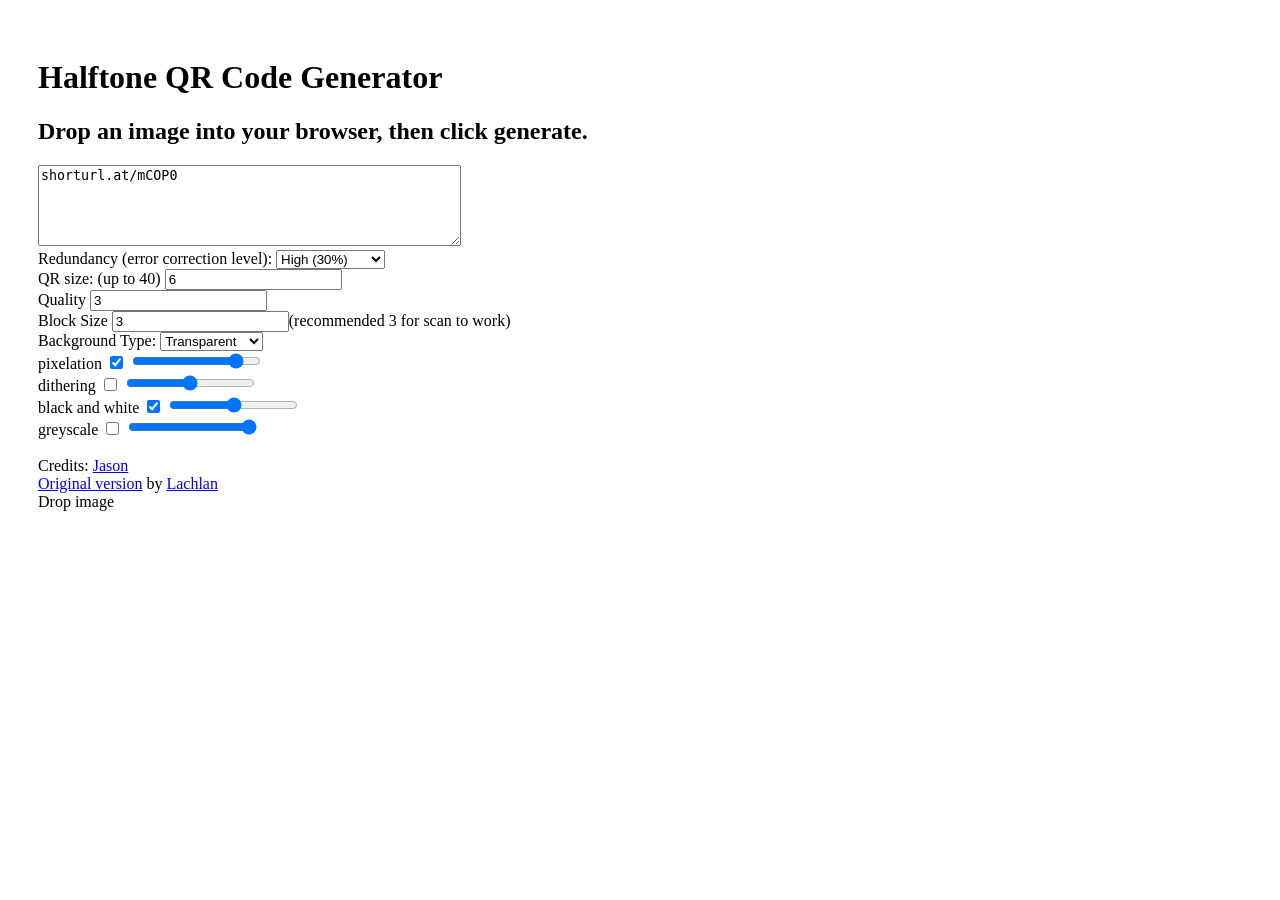
==== index.html @ eebf9cba "Bundle Croppie locally, update README and LICENSE - Vendor Croppie 2.6.4 (JS, CSS, MIT license) into" ====
<!DOCTYPE html>
<html>
  <head>
    <meta name="viewport" content="width=device-width, initial-scale=1.0" />
    <title>Halftone QR Code Generator</title>
    <script src="./public/jquery-2.1.1.js"></script>
    <script src="./public/croppie.min.js"></script>
    <script src="./public/qrcodenew.js"></script>
    <script src="./public/halftoneqr2.js"></script>
    <link
      rel="stylesheet"
      href="./public/croppie.min.css"
    />
    <style>
      body {
        padding: 30px;
      }
      .options {
        width: 50%;
      }
      #crop {
        width: 100%;
        max-width: 100%;
      }
      .cr-boundary {
        max-width: 100%;
      }
      .display {
        width: 50%;
      }
      .row {
        display: flex;
      }
      canvas {
        margin: 30px;
        display: block;
        box-shadow: 0px solid transparent;
        image-rendering: -webkit-crisp-edges;
        image-rendering: crisp-edges;
        max-width: 100%;
        max-height: 100vh;
        image-rendering: pixelated;
      }
    </style>
    <link rel="stylesheet" href="./public/style.css" />
  </head>
  <body>
    <div class="row">
      <div class="options">
        <h1>Halftone QR Code Generator</h1>
        <h2>Drop an image into your browser, then click generate.</h2>
        <textarea id="input" cols="50" rows="5">shorturl.at/mCOP0</textarea
        ><br />
        Redundancy (error correction level):
        <select id="error_level">
          <option value="L">Low (7%)</option>
          <option value="M">Medium (15%)</option>
          <option value="Q">Quartile (25%)</option>
          <option value="H" selected>High (30%)</option> </select
        ><br />
        QR size: (up to 40)
        <input type="text" id="size" value="6" />
        <br />
        Quality
        <input type="text" id="quality" value="3" />
        <br />Block Size
        <input type="text" id="block-size" value="3" />(recommended 3 for scan
        to work) <br />Background Type:
        <select id="background">
          <option value="trans">Transparent</option>
          <option value="noise">Noise</option
          ><option value="large">Noise (Large)</option>
        </select>
        <br />
        pixelation
        <input type="checkbox" id="pixelate" checked />
        <input
          type="range"
          min="0"
          max="100"
          value="85"
          class="slider"
          id="pixelation"
        /><br />
        dithering
        <input type="checkbox" id="should-dither" />
        <input
          type="range"
          min="0"
          max="255"
          value="127"
          class="slider"
          id="dither"
        />
        <br />
        black and white
        <input type="checkbox" id="blacknwhite" checked />
        <input
          type="range"
          min="0"
          max="255"
          value="127"
          class="slider"
          id="contrast"
        />
        <br />
        greyscale
        <input type="checkbox" id="should-greyscale" />
        <input
          type="range"
          min="0"
          max="100"
          value="100"
          class="slider"
          id="greyscale"
        />
        <div id="crop"></div>
        <!-- <input type="button" id="go" value="Generate" /><br /> -->
      </div>
      <div class="display">
        <a
          id="download"
          href="about:blank"
          download="qr.png"
          target="_blank"
          title="Download QR Code"
          ><canvas id="output"></canvas
        ></a>
      </div>
    </div>
    <br />
    Credits:
    <a href="https://github.com/nythrox" target="_blank">Jason</a>
    <br />
    <a href="https://jsfiddle.net/lachlan/r8qWV/" target="_blank"> Original version</a> by
    <a href="http://lach.la" target="_blank">Lachlan</a>

    <div id="overlay">Drop image</div>
  </body>
</html>
---- public/croppie.min.css ----
.croppie-container{width:100%;height:100%}.croppie-container .cr-image{z-index:-1;position:absolute;top:0;left:0;transform-origin:0 0;max-height:none;max-width:none}.croppie-container .cr-boundary{position:relative;overflow:hidden;margin:0 auto;z-index:1;width:100%;height:100%}.croppie-container .cr-resizer,.croppie-container .cr-viewport{position:absolute;border:2px solid #fff;margin:auto;top:0;bottom:0;right:0;left:0;box-shadow:0 0 2000px 2000px rgba(0,0,0,.5);z-index:0}.croppie-container .cr-resizer{z-index:2;box-shadow:none;pointer-events:none}.croppie-container .cr-resizer-horisontal,.croppie-container .cr-resizer-vertical{position:absolute;pointer-events:all}.croppie-container .cr-resizer-horisontal::after,.croppie-container .cr-resizer-vertical::after{display:block;position:absolute;box-sizing:border-box;border:1px solid #000;background:#fff;width:10px;height:10px;content:''}.croppie-container .cr-resizer-vertical{bottom:-5px;cursor:row-resize;width:100%;height:10px}.croppie-container .cr-resizer-vertical::after{left:50%;margin-left:-5px}.croppie-container .cr-resizer-horisontal{right:-5px;cursor:col-resize;width:10px;height:100%}.croppie-container .cr-resizer-horisontal::after{top:50%;margin-top:-5px}.croppie-container .cr-original-image{display:none}.croppie-container .cr-vp-circle{border-radius:50%}.croppie-container .cr-overlay{z-index:1;position:absolute;cursor:move;touch-action:none}.croppie-container .cr-slider-wrap{width:75%;margin:15px auto;text-align:center}.croppie-result{position:relative;overflow:hidden}.croppie-result img{position:absolute}.croppie-container .cr-image,.croppie-container .cr-overlay,.croppie-container .cr-viewport{-webkit-transform:translateZ(0);-moz-transform:translateZ(0);-ms-transform:translateZ(0);transform:translateZ(0)}.cr-slider{-webkit-appearance:none;width:300px;max-width:100%;padding-top:8px;padding-bottom:8px;background-color:transparent}.cr-slider::-webkit-slider-runnable-track{width:100%;height:3px;background:rgba(0,0,0,.5);border:0;border-radius:3px}.cr-slider::-webkit-slider-thumb{-webkit-appearance:none;border:none;height:16px;width:16px;border-radius:50%;background:#ddd;margin-top:-6px}.cr-slider:focus{outline:0}.cr-slider::-moz-range-track{width:100%;height:3px;background:rgba(0,0,0,.5);border:0;border-radius:3px}.cr-slider::-moz-range-thumb{border:none;height:16px;width:16px;border-radius:50%;background:#ddd;margin-top:-6px}.cr-slider:-moz-focusring{outline:1px solid #fff;outline-offset:-1px}.cr-slider::-ms-track{width:100%;height:5px;background:0 0;border-color:transparent;border-width:6px 0;color:transparent}.cr-slider::-ms-fill-lower{background:rgba(0,0,0,.5);border-radius:10px}.cr-slider::-ms-fill-upper{background:rgba(0,0,0,.5);border-radius:10px}.cr-slider::-ms-thumb{border:none;height:16px;width:16px;border-radius:50%;background:#ddd;margin-top:1px}.cr-slider:focus::-ms-fill-lower{background:rgba(0,0,0,.5)}.cr-slider:focus::-ms-fill-upper{background:rgba(0,0,0,.5)}.cr-rotate-controls{position:absolute;bottom:5px;left:5px;z-index:1}.cr-rotate-controls button{border:0;background:0 0}.cr-rotate-controls i:before{display:inline-block;font-style:normal;font-weight:900;font-size:22px}.cr-rotate-l i:before{content:'↺'}.cr-rotate-r i:before{content:'↻'}
/*# sourceMappingURL=croppie.min.css.map */
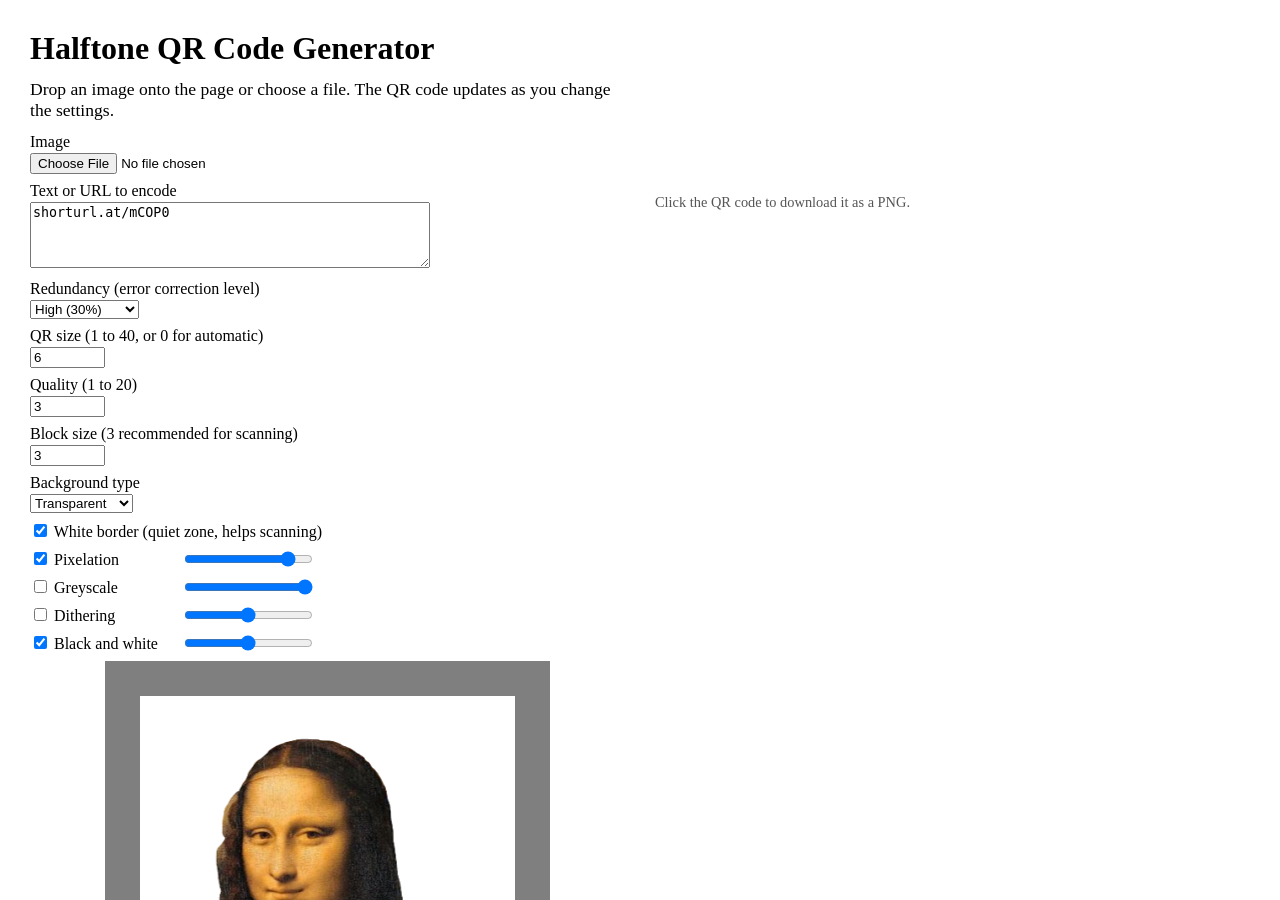
==== commit 038cf192: "Fix rendering bugs, add error handling, remove jQuery and dead code Bugs: - Greyscale now processes " ====
--- a/index.html
+++ b/index.html
@@ -1,140 +1,12 @@
 <!DOCTYPE html>
-<html>
+<html lang="en">
   <head>
-    <meta name="viewport" content="width=device-width, initial-scale=1.0" />
+    <meta charset="utf-8" />
     <title>Halftone QR Code Generator</title>
-    <script src="./public/jquery-2.1.1.js"></script>
-    <script src="./public/croppie.min.js"></script>
-    <script src="./public/qrcodenew.js"></script>
-    <script src="./public/halftoneqr2.js"></script>
-    <link
-      rel="stylesheet"
-      href="./public/croppie.min.css"
-    />
-    <style>
-      body {
-        padding: 30px;
-      }
-      .options {
-        width: 50%;
-      }
-      #crop {
-        width: 100%;
-        max-width: 100%;
-      }
-      .cr-boundary {
-        max-width: 100%;
-      }
-      .display {
-        width: 50%;
-      }
-      .row {
-        display: flex;
-      }
-      canvas {
-        margin: 30px;
-        display: block;
-        box-shadow: 0px solid transparent;
-        image-rendering: -webkit-crisp-edges;
-        image-rendering: crisp-edges;
-        max-width: 100%;
-        max-height: 100vh;
-        image-rendering: pixelated;
-      }
-    </style>
-    <link rel="stylesheet" href="./public/style.css" />
+    <!-- The app lives in public/ (also the Firebase Hosting root). -->
+    <meta http-equiv="refresh" content="0; url=public/index.html" />
   </head>
   <body>
-    <div class="row">
-      <div class="options">
-        <h1>Halftone QR Code Generator</h1>
-        <h2>Drop an image into your browser, then click generate.</h2>
-        <textarea id="input" cols="50" rows="5">shorturl.at/mCOP0</textarea
-        ><br />
-        Redundancy (error correction level):
-        <select id="error_level">
-          <option value="L">Low (7%)</option>
-          <option value="M">Medium (15%)</option>
-          <option value="Q">Quartile (25%)</option>
-          <option value="H" selected>High (30%)</option> </select
-        ><br />
-        QR size: (up to 40)
-        <input type="text" id="size" value="6" />
-        <br />
-        Quality
-        <input type="text" id="quality" value="3" />
-        <br />Block Size
-        <input type="text" id="block-size" value="3" />(recommended 3 for scan
-        to work) <br />Background Type:
-        <select id="background">
-          <option value="trans">Transparent</option>
-          <option value="noise">Noise</option
-          ><option value="large">Noise (Large)</option>
-        </select>
-        <br />
-        pixelation
-        <input type="checkbox" id="pixelate" checked />
-        <input
-          type="range"
-          min="0"
-          max="100"
-          value="85"
-          class="slider"
-          id="pixelation"
-        /><br />
-        dithering
-        <input type="checkbox" id="should-dither" />
-        <input
-          type="range"
-          min="0"
-          max="255"
-          value="127"
-          class="slider"
-          id="dither"
-        />
-        <br />
-        black and white
-        <input type="checkbox" id="blacknwhite" checked />
-        <input
-          type="range"
-          min="0"
-          max="255"
-          value="127"
-          class="slider"
-          id="contrast"
-        />
-        <br />
-        greyscale
-        <input type="checkbox" id="should-greyscale" />
-        <input
-          type="range"
-          min="0"
-          max="100"
-          value="100"
-          class="slider"
-          id="greyscale"
-        />
-        <div id="crop"></div>
-        <!-- <input type="button" id="go" value="Generate" /><br /> -->
-      </div>
-      <div class="display">
-        <a
-          id="download"
-          href="about:blank"
-          download="qr.png"
-          target="_blank"
-          title="Download QR Code"
-          ><canvas id="output"></canvas
-        ></a>
-      </div>
-    </div>
-    <br />
-    Credits:
-    <a href="https://github.com/nythrox" target="_blank">Jason</a>
-    <br />
-    <a href="https://jsfiddle.net/lachlan/r8qWV/" target="_blank"> Original version</a> by
-    <a href="http://lach.la" target="_blank">Lachlan</a>
-
-    <div id="overlay">Drop image</div>
+    <p>Opening the <a href="public/index.html">Halftone QR Code Generator</a>…</p>
   </body>
 </html>
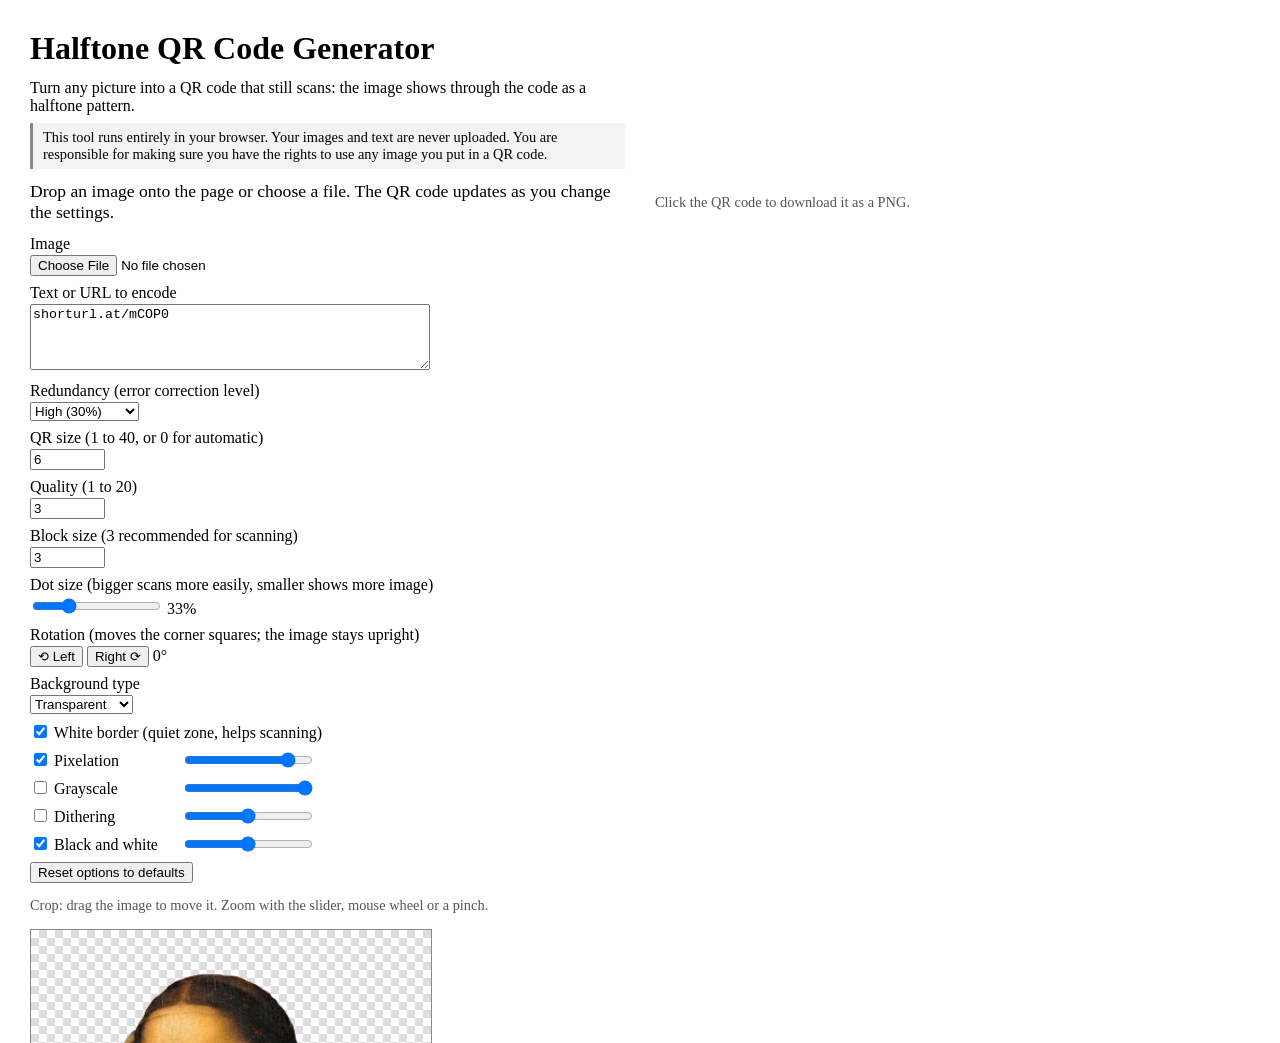
==== commit e7f9d014: "Remove Firebase Hosting config firebase.json and .firebaserc deployed to the upstream author's Fireb" ====
--- a/index.html
+++ b/index.html
@@ -3,7 +3,7 @@
   <head>
     <meta charset="utf-8" />
     <title>Halftone QR Code Generator</title>
-    <!-- The app lives in public/ (also the Firebase Hosting root). -->
+    <!-- The app lives in public/. -->
     <meta http-equiv="refresh" content="0; url=public/index.html" />
   </head>
   <body>
